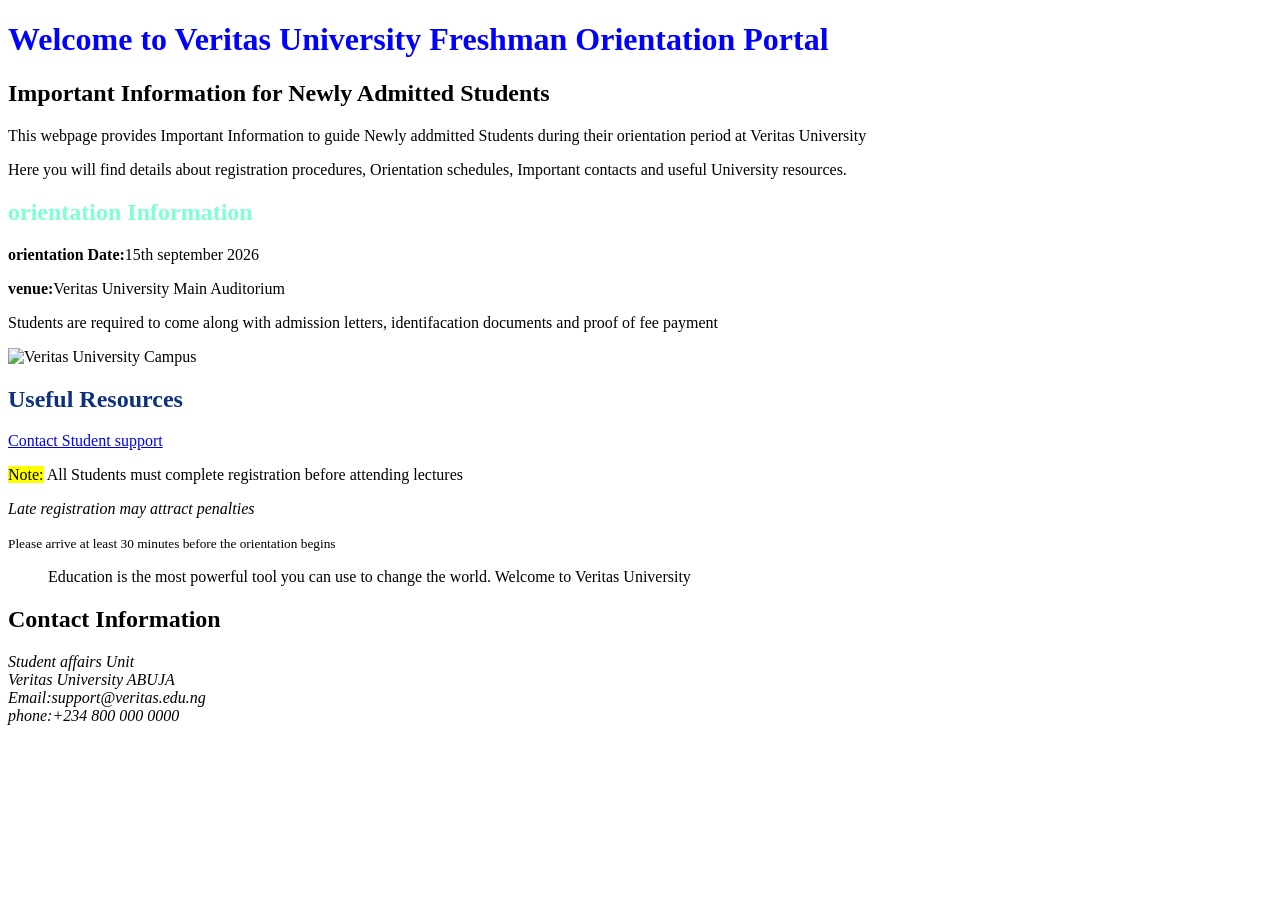
==== index.html @ b28221fb "Add files via upload" ====
<!DOCTYPE html>
<html lang="en">
<head>
    <meta charset="UTF-8">
    <meta name="viewport" content="width=device-width, initial-scale=1.0">
    <title>Document</title>
</head>
<body>
    <h1 style="color: blue;">Welcome to Veritas University Freshman Orientation Portal</h1>
    <h2>Important Information for Newly Admitted Students</h2>
    <p>This webpage provides Important Information to guide Newly addmitted Students during their orientation period at Veritas University</p>
    <p>Here you will find details about registration procedures, Orientation schedules, Important contacts and useful University resources.</p>
    <h2 style="color: aquamarine;">orientation Information</h2>
    <p><strong>orientation Date:</strong>15th september 2026</p>
    <p><strong>venue:</strong>Veritas University Main Auditorium</p>
    <p>Students are required to come along with admission letters, identifacation documents and proof of fee payment</p>
    <img src="src/download.jfif" alt="Veritas University Campus" width="400">
    <h2 style="color: rgb(13, 49, 125);">Useful Resources</h2>
    <p>
        <a href="https://www.Veritas.edu.ng">Contact Student support</a>
    </p>
    <p><mark>Note:</mark> All Students must complete registration before attending lectures</p>
    <p><em>Late registration may attract penalties</em></p>
    <p><small>Please arrive at least 30 minutes before the orientation begins</small></p>
    <blockquote>
        Education is the most powerful tool you can use to change the world. Welcome to Veritas University
    </blockquote>
    <h2>Contact Information</h2>
    <address>
        Student affairs Unit<br>
        Veritas University ABUJA<br>
        Email:support@veritas.edu.ng<br>
        phone:+234 800 000 0000
    </address>
    <!--Orientation information section-->
    <!--Student Support Contact Section-->
</body>
</html>
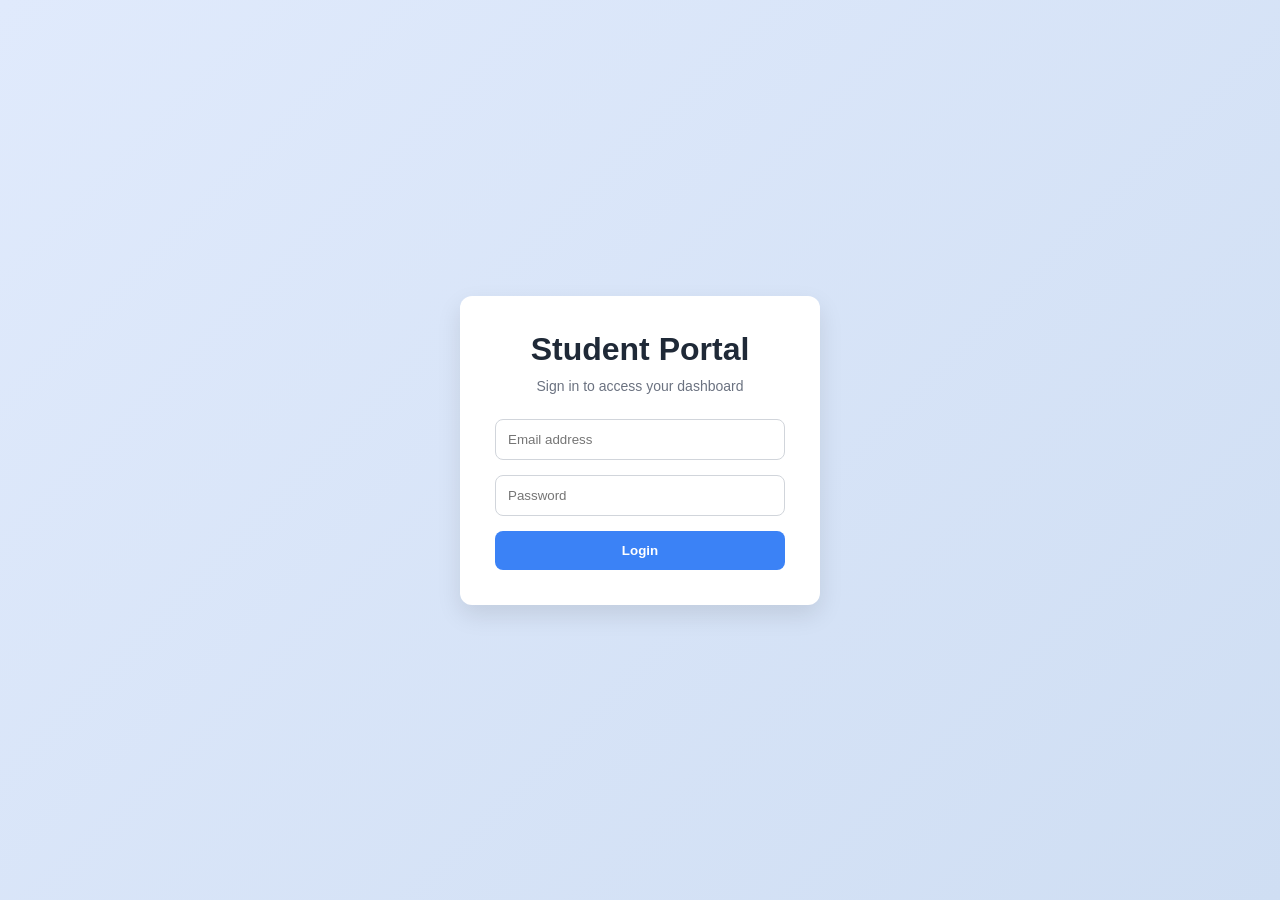
==== commit 2976f0fb: "Add files via upload" ====
--- a/index.html
+++ b/index.html
@@ -3,36 +3,37 @@
 <head>
     <meta charset="UTF-8">
     <meta name="viewport" content="width=device-width, initial-scale=1.0">
-    <title>Document</title>
+    <title>Student Dashboard Login</title>
+    <link rel="stylesheet" href="style.css">
 </head>
 <body>
-    <h1 style="color: blue;">Welcome to Veritas University Freshman Orientation Portal</h1>
-    <h2>Important Information for Newly Admitted Students</h2>
-    <p>This webpage provides Important Information to guide Newly addmitted Students during their orientation period at Veritas University</p>
-    <p>Here you will find details about registration procedures, Orientation schedules, Important contacts and useful University resources.</p>
-    <h2 style="color: aquamarine;">orientation Information</h2>
-    <p><strong>orientation Date:</strong>15th september 2026</p>
-    <p><strong>venue:</strong>Veritas University Main Auditorium</p>
-    <p>Students are required to come along with admission letters, identifacation documents and proof of fee payment</p>
-    <img src="src/download.jfif" alt="Veritas University Campus" width="400">
-    <h2 style="color: rgb(13, 49, 125);">Useful Resources</h2>
-    <p>
-        <a href="https://www.Veritas.edu.ng">Contact Student support</a>
-    </p>
-    <p><mark>Note:</mark> All Students must complete registration before attending lectures</p>
-    <p><em>Late registration may attract penalties</em></p>
-    <p><small>Please arrive at least 30 minutes before the orientation begins</small></p>
-    <blockquote>
-        Education is the most powerful tool you can use to change the world. Welcome to Veritas University
-    </blockquote>
-    <h2>Contact Information</h2>
-    <address>
-        Student affairs Unit<br>
-        Veritas University ABUJA<br>
-        Email:support@veritas.edu.ng<br>
-        phone:+234 800 000 0000
-    </address>
-    <!--Orientation information section-->
-    <!--Student Support Contact Section-->
+
+<div class="login-wrapper">
+
+    <div class="login-card">
+        <h1>Student Portal</h1>
+        <p>Sign in to access your dashboard</p>
+
+        <form id="loginForm">
+            <input type="email" placeholder="Email address" required>
+            <input type="password" placeholder="Password" required>
+
+            <button type="submit">Login</button>
+        </form>
+    </div>
+
+</div>
+
+<script>
+    const form = document.getElementById("loginForm");
+
+    form.addEventListener("submit", function (e) {
+        e.preventDefault();
+
+        // simple redirect after "login"
+        window.location.href = "dashboard.html";
+    });
+</script>
+
 </body>
 </html>
--- a/style.css
+++ b/style.css
@@ -0,0 +1,313 @@
+* {
+    margin: 0;
+    padding: 0;
+    box-sizing: border-box;
+    font-family: Arial, sans-serif;
+}
+
+body {
+    background: linear-gradient(135deg, #e0eafc, #cfdef3);
+    height: 100vh;
+}
+
+/* CENTER WRAPPER */
+.login-wrapper {
+    height: 100vh;
+    display: flex;
+    justify-content: center;
+    align-items: center;
+}
+
+/* LOGIN CARD */
+.login-card {
+    width: 360px;
+    background: white;
+    padding: 35px;
+    border-radius: 12px;
+    box-shadow: 0 10px 25px rgba(0,0,0,0.1);
+    text-align: center;
+    transition: transform 0.3s ease;
+}
+
+.login-card:hover {
+    transform: translateY(-5px);
+}
+
+.login-card h1 {
+    margin-bottom: 10px;
+    color: #1f2937;
+}
+
+.login-card p {
+    font-size: 14px;
+    color: #6b7280;
+    margin-bottom: 25px;
+}
+
+/* INPUT FIELDS */
+.login-card input {
+    width: 100%;
+    padding: 12px;
+    margin-bottom: 15px;
+    border: 1px solid #d1d5db;
+    border-radius: 8px;
+    outline: none;
+    transition: 0.2s;
+}
+
+.login-card input:focus {
+    border-color: #3b82f6;
+    box-shadow: 0 0 0 3px rgba(59,130,246,0.2);
+}
+
+/* BUTTON */
+.login-card button {
+    width: 100%;
+    padding: 12px;
+    background: #3b82f6;
+    border: none;
+    color: white;
+    border-radius: 8px;
+    cursor: pointer;
+    font-weight: bold;
+    transition: 0.3s;
+}
+
+.login-card button:hover {
+    background: #2563eb;
+    transform: scale(1.03);
+}
+
+.login-card small {
+    display: block;
+    margin-top: 15px;
+    color: #9ca3af;
+    font-size: 12px;
+}
+/* DASHBOARD LAYOUT */
+.dashboard-layout {
+    display: flex;
+    min-height: 100vh;
+}
+
+/* SIDEBAR */
+.sidebar {
+    width: 240px;
+    background: #111827;
+    color: white;
+    padding: 20px;
+}
+
+.sidebar h2 {
+    margin-bottom: 20px;
+}
+
+.sidebar nav {
+    display: flex;
+    flex-direction: column;
+    gap: 10px;
+}
+
+.sidebar nav a {
+    color: #cbd5e1;
+    text-decoration: none;
+    padding: 10px;
+    border-radius: 6px;
+    transition: 0.2s;
+}
+
+.sidebar nav a:hover {
+    background: #1f2937;
+    color: white;
+}
+
+.sidebar nav a.active {
+    background: #3b82f6;
+    color: white;
+}
+
+/* MAIN AREA */
+.main {
+    flex: 1;
+    padding: 25px;
+    background: #f3f4f6;
+}
+
+/* TOPBAR */
+.topbar {
+    display: flex;
+    justify-content: space-between;
+    align-items: center;
+    margin-bottom: 25px;
+}
+
+.topbar button {
+    padding: 10px 15px;
+    border: none;
+    background: #3b82f6;
+    color: white;
+    border-radius: 8px;
+    cursor: pointer;
+    transition: 0.2s;
+}
+
+.topbar button:hover {
+    background: #2563eb;
+}
+
+/* CARDS */
+.card-grid {
+    display: grid;
+    grid-template-columns: repeat(auto-fit, minmax(180px, 1fr));
+    gap: 15px;
+    margin-bottom: 25px;
+}
+
+.card {
+    background: white;
+    padding: 20px;
+    border-radius: 10px;
+    box-shadow: 0 5px 15px rgba(0,0,0,0.08);
+    transition: 0.2s;
+}
+
+.card:hover {
+    transform: translateY(-4px);
+}
+
+/* TABLE */
+.table-section {
+    background: white;
+    padding: 20px;
+    border-radius: 10px;
+}
+
+table {
+    width: 100%;
+    border-collapse: collapse;
+}
+
+th, td {
+    text-align: left;
+    padding: 12px;
+    border-bottom: 1px solid #e5e7eb;
+}
+
+/* MODAL */
+.modal {
+    display: none;
+    position: fixed;
+    top: 0;
+    left: 0;
+    width: 100%;
+    height: 100%;
+    background: rgba(0,0,0,0.5);
+    justify-content: center;
+    align-items: center;
+}
+
+.modal-box {
+    background: white;
+    padding: 25px;
+    border-radius: 10px;
+    width: 300px;
+    position: relative;
+}
+
+.close {
+    position: absolute;
+    right: 10px;
+    top: 5px;
+    font-size: 20px;
+    cursor: pointer;
+}
+
+/* RESPONSIVE */
+@media (max-width: 768px) {
+    .dashboard-layout {
+        flex-direction: column;
+    }
+
+    .sidebar {
+        width: 100%;
+        text-align: center;
+    }
+
+    .topbar {
+        flex-direction: column;
+        gap: 10px;
+        align-items: flex-start;
+    }
+}
+.course-grid {
+    display: grid;
+    grid-template-columns: repeat(auto-fit, minmax(200px, 1fr));
+    gap: 15px;
+}
+
+.course-card {
+    background: white;
+    padding: 20px;
+    border-radius: 10px;
+    box-shadow: 0 5px 15px rgba(0,0,0,0.08);
+    transition: 0.2s;
+}
+
+.course-card:hover {
+    transform: translateY(-5px);
+}
+
+.course-card h3 {
+    margin-bottom: 8px;
+}
+
+.course-card p {
+    color: #6b7280;
+    margin-bottom: 10px;
+}
+
+.course-card span {
+    font-size: 12px;
+    color: #3b82f6;
+}
+/* RESULT SUMMARY CARDS */
+.result-summary {
+    display: grid;
+    grid-template-columns: repeat(auto-fit, minmax(180px, 1fr));
+    gap: 15px;
+    margin-bottom: 20px;
+}
+
+.summary-card {
+    background: white;
+    padding: 20px;
+    border-radius: 10px;
+    box-shadow: 0 5px 15px rgba(0,0,0,0.08);
+    text-align: center;
+    transition: 0.2s;
+}
+
+.summary-card:hover {
+    transform: translateY(-4px);
+}
+
+.summary-card h3 {
+    color: #6b7280;
+    font-size: 14px;
+    margin-bottom: 8px;
+}
+
+.summary-card p {
+    font-size: 20px;
+    font-weight: bold;
+    color: #111827;
+}
+
+/* TABLE IMPROVEMENT */
+.table-section h2 {
+    margin-bottom: 10px;
+}
+
+table tr:hover {
+    background: #f9fafb;
+}
